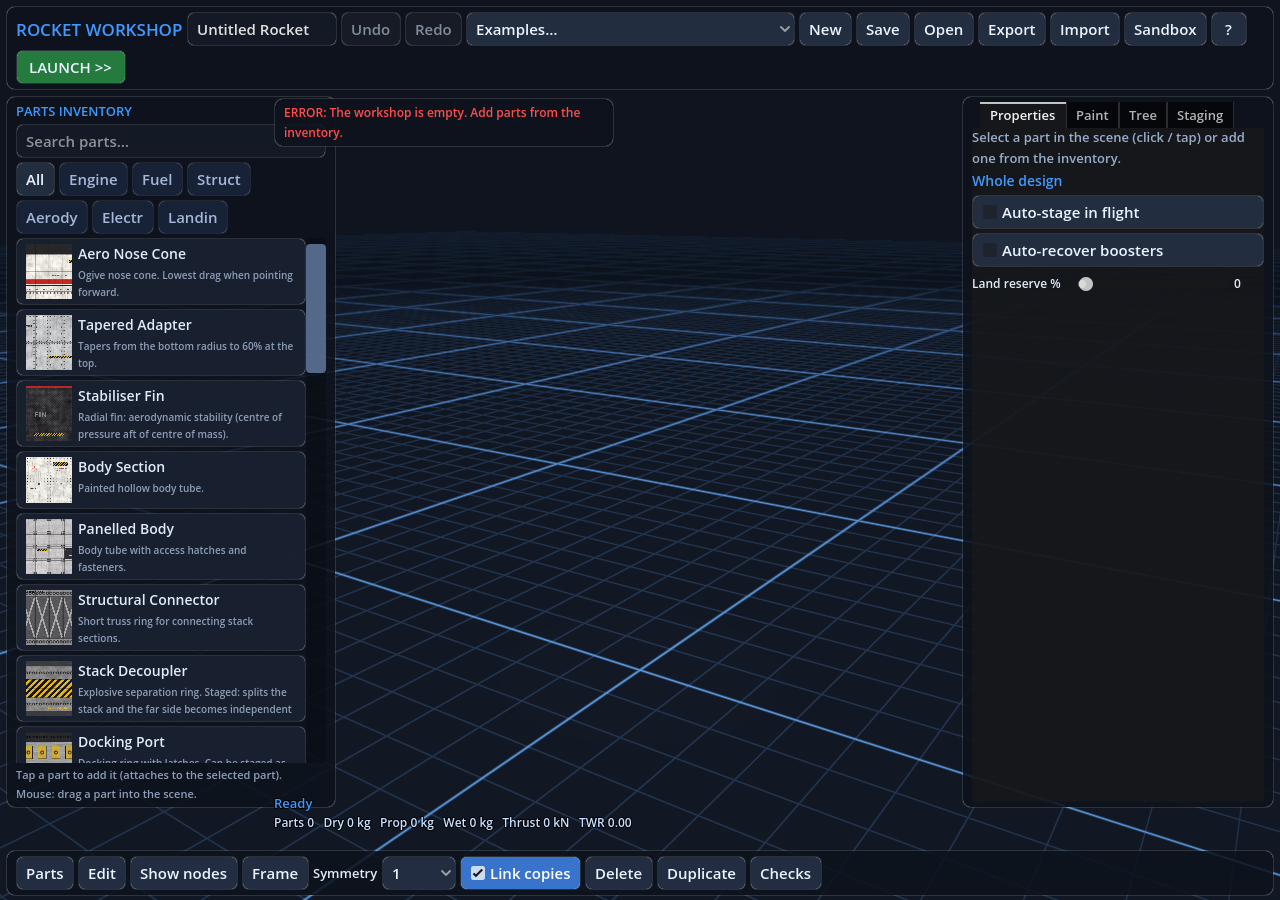
==== godot/index.html @ d3b4577a "Add Godot 4.7.2 web port under /godot/ (single-threaded Compatibility export)" ====
<!DOCTYPE html>
<html lang="en">
	<head>
		<meta charset="utf-8">
		<meta name="viewport" content="width=device-width, user-scalable=no, initial-scale=1.0">
		<title>Rocket Workshop (Godot)</title>
		<style>
html, body, #canvas {
	margin: 0;
	padding: 0;
	border: 0;
}

body {
	color: white;
	background-color: black;
	overflow: hidden;
	touch-action: none;
}

#canvas {
	display: block;
}

#canvas:focus {
	outline: none;
}

#status, #status-splash, #status-progress {
	position: absolute;
	left: 0;
	right: 0;
}

#status, #status-splash {
	top: 0;
	bottom: 0;
}

#status {
	background-color: #242424;
	display: flex;
	flex-direction: column;
	justify-content: center;
	align-items: center;
	visibility: hidden;
}

#status-splash {
	max-height: 100%;
	max-width: 100%;
	margin: auto;
}

#status-splash.show-image--false {
	display: none;
}

#status-splash.fullsize--true {
	height: 100%;
	width: 100%;
	object-fit: contain;
}

#status-splash.use-filter--false {
	image-rendering: pixelated;
}

#status-progress, #status-notice {
	display: none;
}

#status-progress {
	bottom: 10%;
	width: 50%;
	margin: 0 auto;
}

#status-notice {
	background-color: #5b3943;
	border-radius: 0.5rem;
	border: 1px solid #9b3943;
	color: #e0e0e0;
	font-family: 'Noto Sans', 'Droid Sans', Arial, sans-serif;
	line-height: 1.3;
	margin: 0 2rem;
	overflow: hidden;
	padding: 1rem;
	text-align: center;
	z-index: 1;
}
		</style>
		<link id="-gd-engine-icon" rel="icon" type="image/png" href="index.icon.png" />
<link rel="apple-touch-icon" href="index.apple-touch-icon.png"/>

	</head>
	<body>
		<canvas id="canvas">
			Your browser does not support the canvas tag.
		</canvas>

		<noscript>
			Your browser does not support JavaScript.
		</noscript>

		<div id="status">
			<img id="status-splash" class="show-image--true fullsize--true use-filter--true" src="index.png" alt="">
			<progress id="status-progress"></progress>
			<div id="status-notice"></div>
		</div>

		<script src="index.js"></script>
		<script>
const GODOT_CONFIG = {"args":[],"canvasResizePolicy":2,"emscriptenPoolSize":8,"ensureCrossOriginIsolationHeaders":false,"executable":"index","experimentalVK":true,"fileSizes":{"index.pck":8349696,"index.wasm":39514754},"focusCanvas":true,"gdextensionLibs":[],"godotPoolSize":4};
const GODOT_THREADS_ENABLED = false;
const engine = new Engine(GODOT_CONFIG);

(function () {
	const statusOverlay = document.getElementById('status');
	const statusProgress = document.getElementById('status-progress');
	const statusNotice = document.getElementById('status-notice');

	let initializing = true;
	let statusMode = '';

	function setStatusMode(mode) {
		if (statusMode === mode || !initializing) {
			return;
		}
		if (mode === 'hidden') {
			statusOverlay.remove();
			initializing = false;
			return;
		}
		statusOverlay.style.visibility = 'visible';
		statusProgress.style.display = mode === 'progress' ? 'block' : 'none';
		statusNotice.style.display = mode === 'notice' ? 'block' : 'none';
		statusMode = mode;
	}

	function setStatusNotice(text) {
		while (statusNotice.lastChild) {
			statusNotice.removeChild(statusNotice.lastChild);
		}
		const lines = text.split('\n');
		lines.forEach((line) => {
			statusNotice.appendChild(document.createTextNode(line));
			statusNotice.appendChild(document.createElement('br'));
		});
	}

	function displayFailureNotice(err) {
		console.error(err);
		if (err instanceof Error) {
			setStatusNotice(err.message);
		} else if (typeof err === 'string') {
			setStatusNotice(err);
		} else {
			setStatusNotice('An unknown error occurred.');
		}
		setStatusMode('notice');
		initializing = false;
	}

	const missing = Engine.getMissingFeatures({
		threads: GODOT_THREADS_ENABLED,
	});

	if (missing.length !== 0) {
		if (GODOT_CONFIG['serviceWorker'] && GODOT_CONFIG['ensureCrossOriginIsolationHeaders'] && 'serviceWorker' in navigator) {
			let serviceWorkerRegistrationPromise;
			try {
				serviceWorkerRegistrationPromise = navigator.serviceWorker.getRegistration();
			} catch (err) {
				serviceWorkerRegistrationPromise = Promise.reject(new Error('Service worker registration failed.'));
			}
			// There's a chance that installing the service worker would fix the issue
			Promise.race([
				serviceWorkerRegistrationPromise.then((registration) => {
					if (registration != null) {
						return Promise.reject(new Error('Service worker already exists.'));
					}
					return registration;
				}).then(() => engine.installServiceWorker()),
				// For some reason, `getRegistration()` can stall
				new Promise((resolve) => {
					setTimeout(() => resolve(), 2000);
				}),
			]).then(() => {
				// Reload if there was no error.
				window.location.reload();
			}).catch((err) => {
				console.error('Error while registering service worker:', err);
			});
		} else {
			// Display the message as usual
			const missingMsg = 'Error\nThe following features required to run Godot projects on the Web are missing:\n';
			displayFailureNotice(missingMsg + missing.join('\n'));
		}
	} else {
		setStatusMode('progress');
		engine.startGame({
			'onProgress': function (current, total) {
				if (current > 0 && total > 0) {
					statusProgress.value = current;
					statusProgress.max = total;
				} else {
					statusProgress.removeAttribute('value');
					statusProgress.removeAttribute('max');
				}
			},
		}).then(() => {
			setStatusMode('hidden');
		}, displayFailureNotice);
	}
}());
		</script>
	</body>
</html>
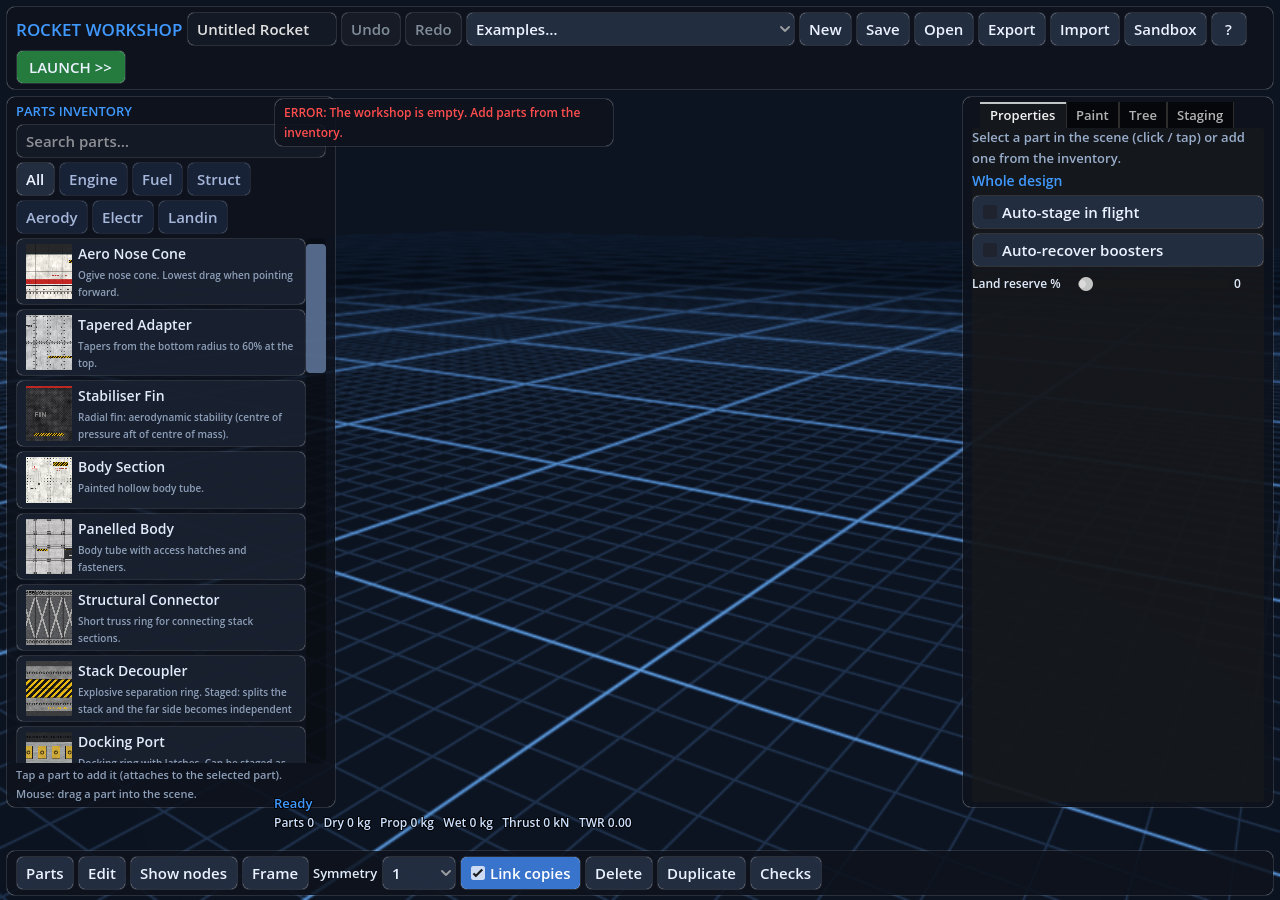
==== commit 8e960c6b: "Godot port v2: quality presets (Low default on weak GPUs), autopilot, more cameras" ====
--- a/godot/index.html
+++ b/godot/index.html
@@ -111,7 +111,7 @@
 
 		<script src="index.js"></script>
 		<script>
-const GODOT_CONFIG = {"args":[],"canvasResizePolicy":2,"emscriptenPoolSize":8,"ensureCrossOriginIsolationHeaders":false,"executable":"index","experimentalVK":true,"fileSizes":{"index.pck":8349696,"index.wasm":39514754},"focusCanvas":true,"gdextensionLibs":[],"godotPoolSize":4};
+const GODOT_CONFIG = {"args":[],"canvasResizePolicy":2,"emscriptenPoolSize":8,"ensureCrossOriginIsolationHeaders":false,"executable":"index","experimentalVK":true,"fileSizes":{"index.pck":8383104,"index.wasm":39514754},"focusCanvas":true,"gdextensionLibs":[],"godotPoolSize":4};
 const GODOT_THREADS_ENABLED = false;
 const engine = new Engine(GODOT_CONFIG);
 
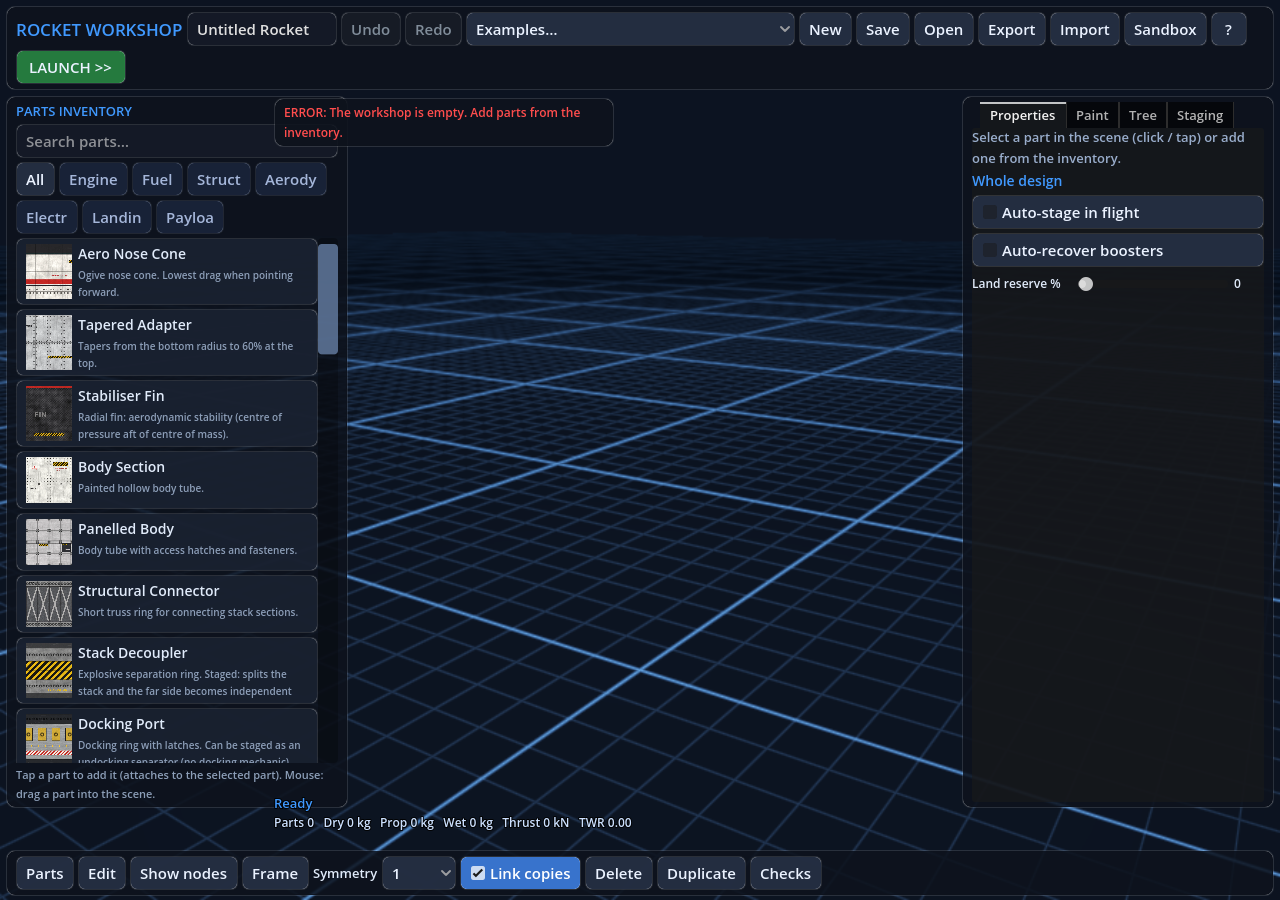
==== commit c30928f1: "Godot port v3: phone UI, payloads, missions, sound, chute-safety fix" ====
--- a/godot/index.html
+++ b/godot/index.html
@@ -111,7 +111,7 @@
 
 		<script src="index.js"></script>
 		<script>
-const GODOT_CONFIG = {"args":[],"canvasResizePolicy":2,"emscriptenPoolSize":8,"ensureCrossOriginIsolationHeaders":false,"executable":"index","experimentalVK":true,"fileSizes":{"index.pck":8383104,"index.wasm":39514754},"focusCanvas":true,"gdextensionLibs":[],"godotPoolSize":4};
+const GODOT_CONFIG = {"args":[],"canvasResizePolicy":2,"emscriptenPoolSize":8,"ensureCrossOriginIsolationHeaders":false,"executable":"index","experimentalVK":true,"fileSizes":{"index.pck":10054068,"index.wasm":39514754},"focusCanvas":true,"gdextensionLibs":[],"godotPoolSize":4};
 const GODOT_THREADS_ENABLED = false;
 const engine = new Engine(GODOT_CONFIG);
 
